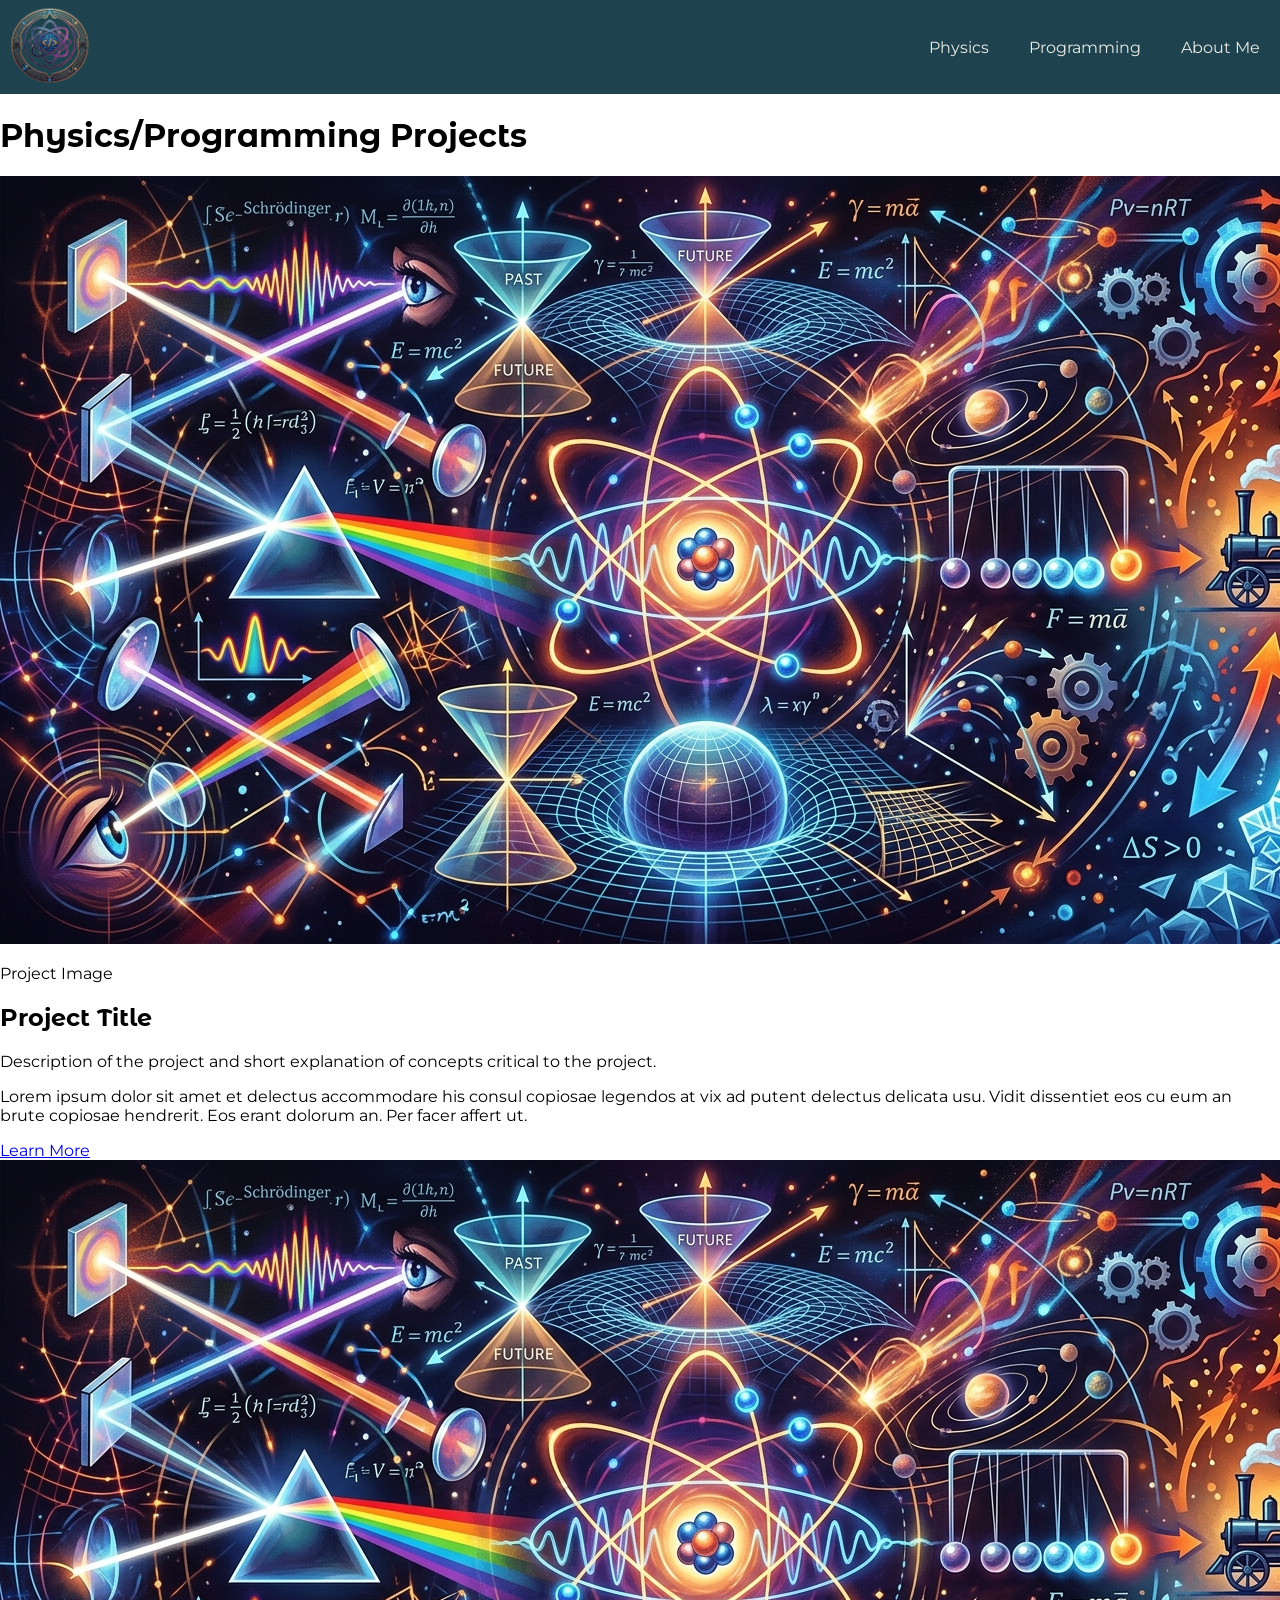
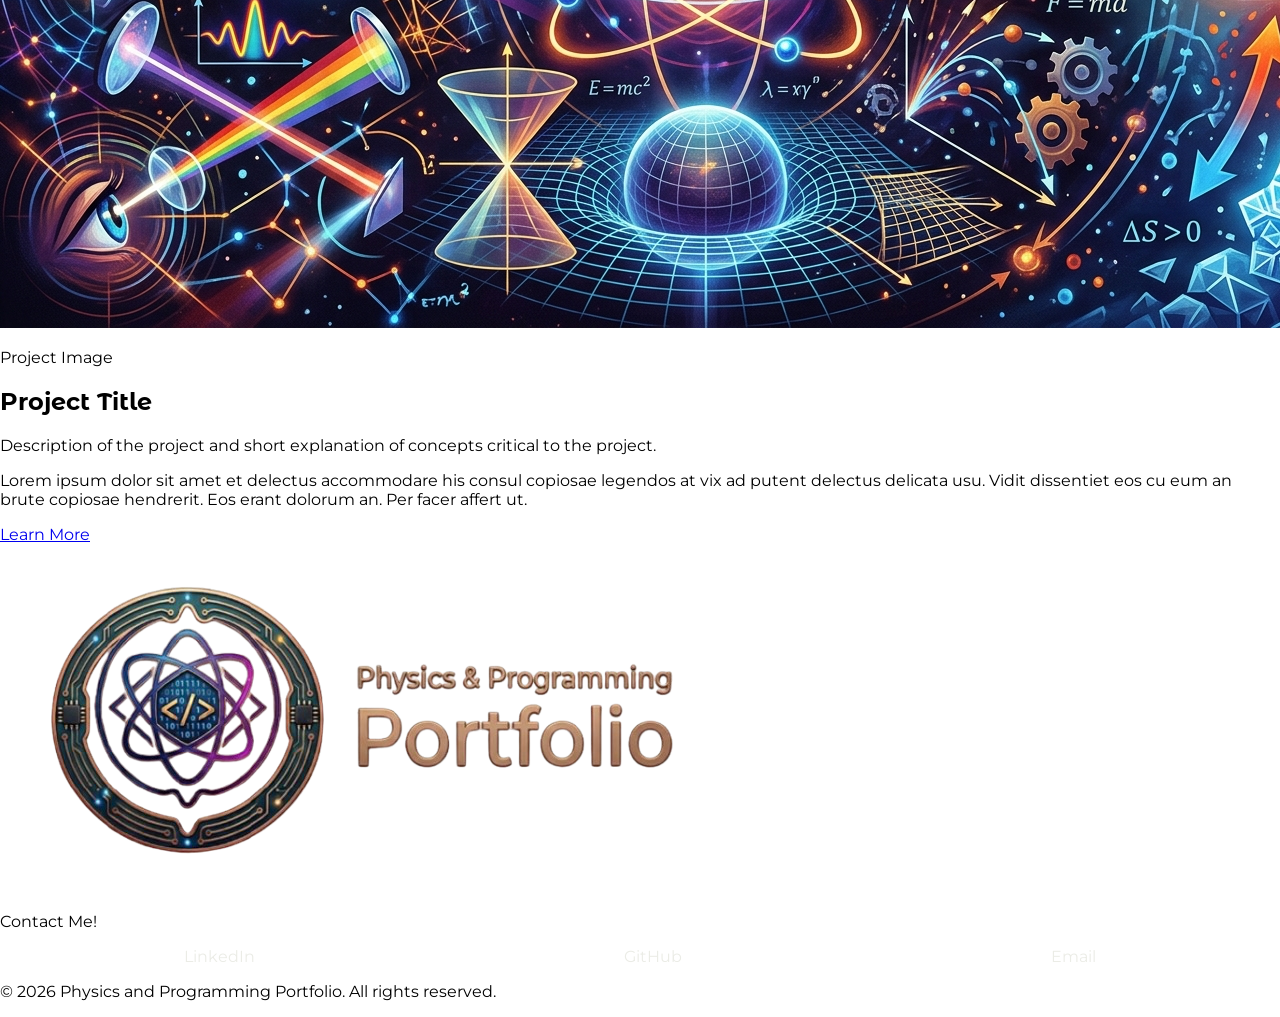
==== physics.html @ 6575a485 "Create physics.html" ====
<!DOCTYPE html>
<html lang="en">
<head>
    <meta charset="UTF-8">
    <meta name="viewport" content="width=device-width, initial-scale=1.0">
    <title>Physics Projects - Portfolio</title>
    <link rel="stylesheet" href="styles/styles.css">
    <link rel="icon" type="image/png" href="images/logo-transparent.png">
</save>
</head>
<body>

    
    <header>
        <a href="/" id="icon-link">
            <img src="images/logo-transparent.png" alt="Logo" class="logo">
        </a>
        <nav>
            <a href="physics.html" class="active">Physics</a>
            <a href="programming.html">Programming</a>
            <a href="/">About Me</a>
        </nav>
    </header>

    
    <main>
        <div id="page-title-section">
            <h1>Physics/Programming Projects</h1>
        </div>

        <div id="child-projects-container">
            
            <article class="child-project-card">
                <div class="child-project-image">
                    <img src="images/physics-image.png" alt="Project Image Place holder">
                    <p class="image-caption">Project Image</p>
                </div>
                <div class="child-project-text">
                    <h2>Project Title</h2>
                    <p class="concept-summary">Description of the project and short explanation of concepts critical to the project.</p>
                    <p class="lorem-text">Lorem ipsum dolor sit amet et delectus accommodare his consul copiosae legendos at vix ad putent delectus delicata usu. Vidit dissentiet eos cu eum an brute copiosae hendrerit. Eos erant dolorum an. Per facer affert ut.</p>
                    <a href="#" class="btn-learn-more">Learn More</a>
                </div>
            </article>

            <article class="child-project-card">
                <div class="child-project-image">
                    <img src="images/physics-image.png" alt="Project Image Place holder">
                    <p class="image-caption">Project Image</p>
                </div>
                <div class="child-project-text">
                    <h2>Project Title</h2>
                    <p class="concept-summary">Description of the project and short explanation of concepts critical to the project.</p>
                    <p class="lorem-text">Lorem ipsum dolor sit amet et delectus accommodare his consul copiosae legendos at vix ad putent delectus delicata usu. Vidit dissentiet eos cu eum an brute copiosae hendrerit. Eos erant dolorum an. Per facer affert ut.</p>
                    <a href="#" class="btn-learn-more">Learn More</a>
                </div>
            </article>
        </div>
    </main>

    
    <footer>
        <img src="images/logo-landscape-transparent.png" class="logo-footer" alt="Footer Logo">
        <p>Contact Me!</p>
        <nav>
            <a href="https://www.linkedin.com/in/karwinns10">LinkedIn</a>
            <a href="https://github.com/karinawinn">GitHub</a>
            <a href="mailto:karinawinn@icloud.com">Email</a>
        </nav>
        <p>&copy; 2026 Physics and Programming Portfolio. All rights reserved.</p>
    </footer>

</body>
</html>
---- styles/styles.css ----
@import url('https://fonts.googleapis.com/css2?family=Montserrat+Alternates:ital,wght@0,100;0,200;0,300;0,400;0,500;0,600;0,700;0,800;0,900;1,100;1,200;1,300;1,400;1,500;1,600;1,700;1,800;1,900&family=Montserrat:ital,wght@0,100..900;1,100..900&display=swap');
:root{
    --primary:#1E434E;
    --secondary:#56B0DE;
    --accent-1:#A031B3;
    --accent-2:#EBECE6;
    --standard-text:var(--primary);
    --colored-text-background:var(--secondary);
    --colored-background-text:var(--accent-2);
    --nav-background:var(--primary);
    --nav-hover:var(--accent-1);
    --nav-text:var(--accent-2);
    --heading-font:"Montserrat Alternates",Verdana;
    --text-font:"Montserrat", Tahoma;
}
h1,h2{
    font-family:var(--heading-font);
}
p,a{
    font-family:var(--text-font)
}
body{
 margin: 0px;
}
header{
    background-color:var(--nav-background);
    color:var(--colored-background-text);
    display:grid;
    grid-template-columns:100px 1fr auto;
    width:100%;
}
.logo{
    width:100px;
}
nav{
    display:flex;
    grid-column-start:3;
    grid-column-end:4;
    justify-content: space-around;
}
nav a{
    text-decoration: none;
    color:var(--colored-background-text);
    place-content:center;
    text-align:center;
    padding-left:20px;
    padding-right:20px;
}
nav a:hover{
    background-color:var(--nav-hover)
}
#hero-section{
    display:grid;
    grid-template-columns:1fr 3fr 1fr;
    margin-top:20px;
    margin-left:0;
    text-align:center;
}
#hero-section img{
    grid-row:1/3;
    grid-column:1/4;
    width:100%;
}
#hero-section h1{
    grid-row:1/2;
    grid-column:2/3;
    order:1;
    color:var(--colored-background-text);
}
#hero-section p{
    grid-row:2/3;
    grid-column:2/3;
    color:var(--colored-background-text);
}
#project-section{
    display:grid;
    grid-template-columns: 1fr 1fr;
    grid-gap:25px;
    margin-left:50px;
    margin-right:50px;
    margin-top:15px;
}
.project-section{
    width:100%;
}
.project-section img{
    width:100%;
}
.text{
    border: solid black 1px;
}
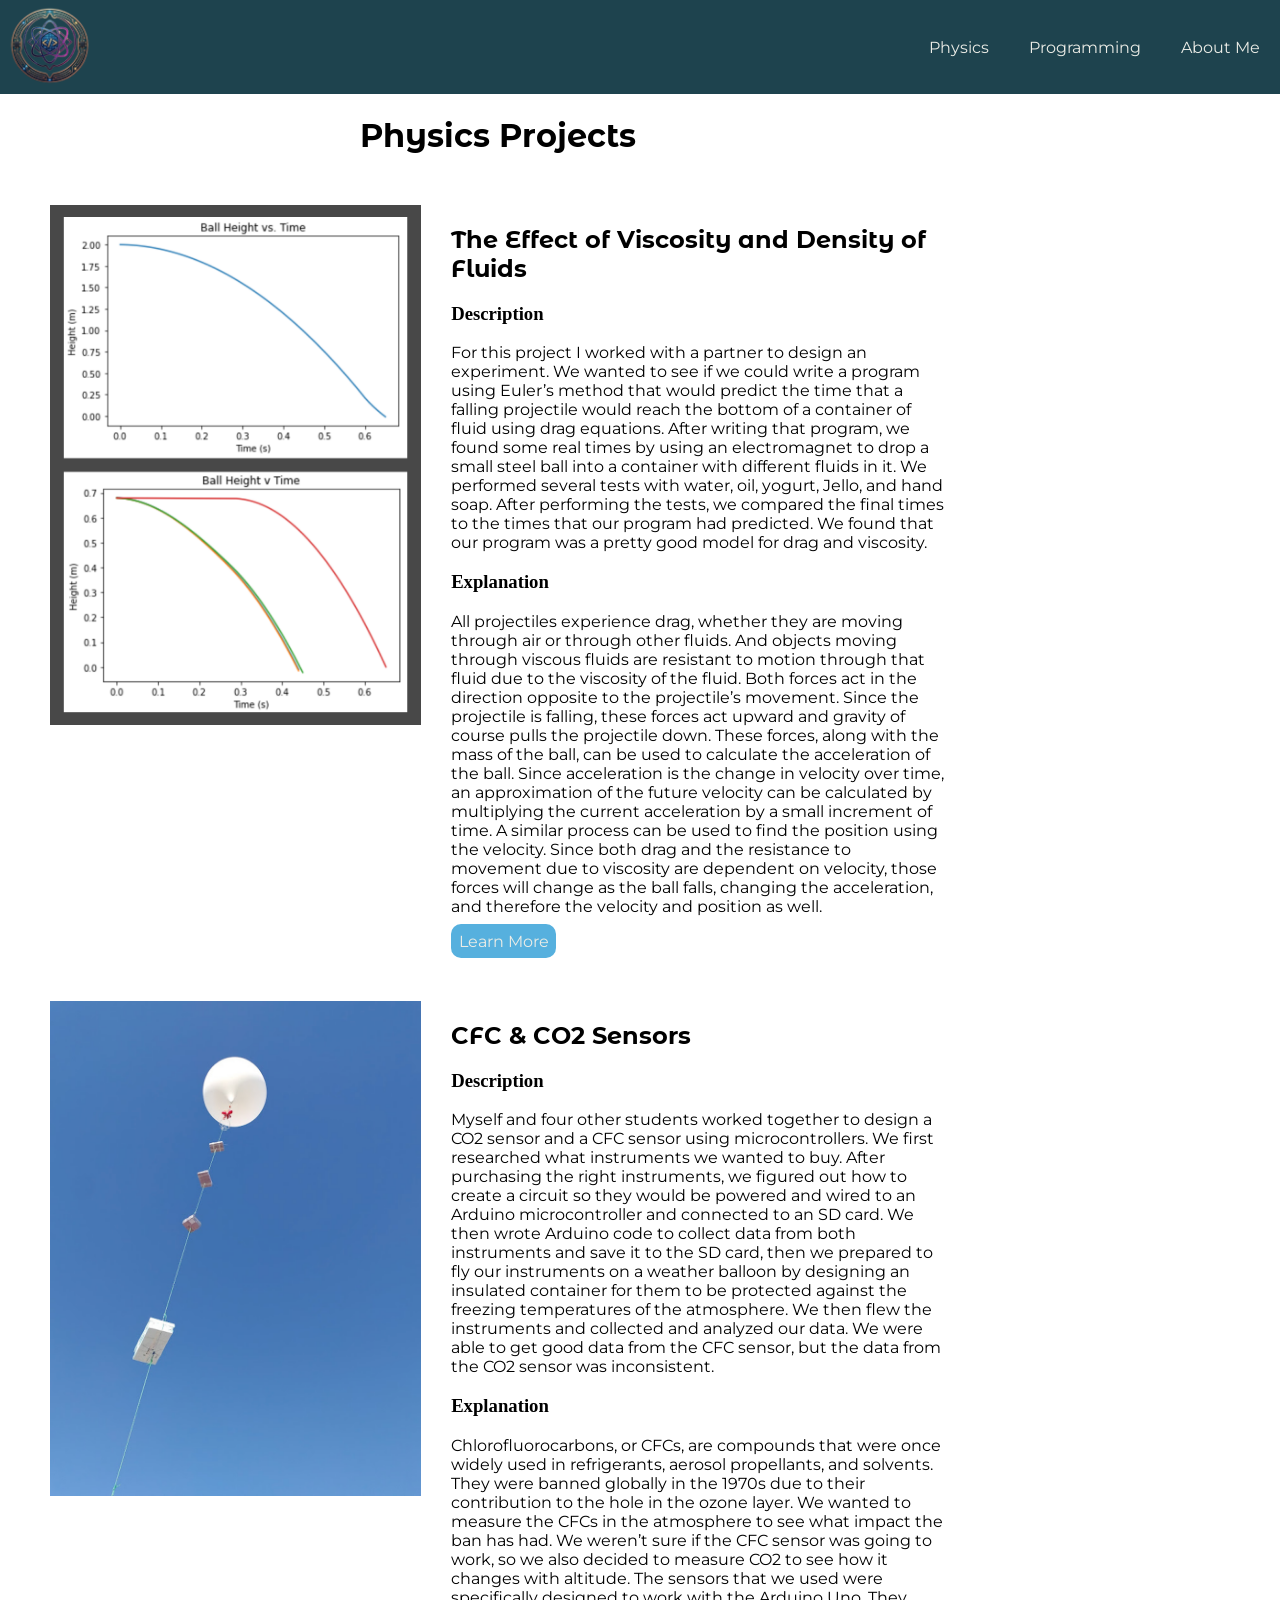
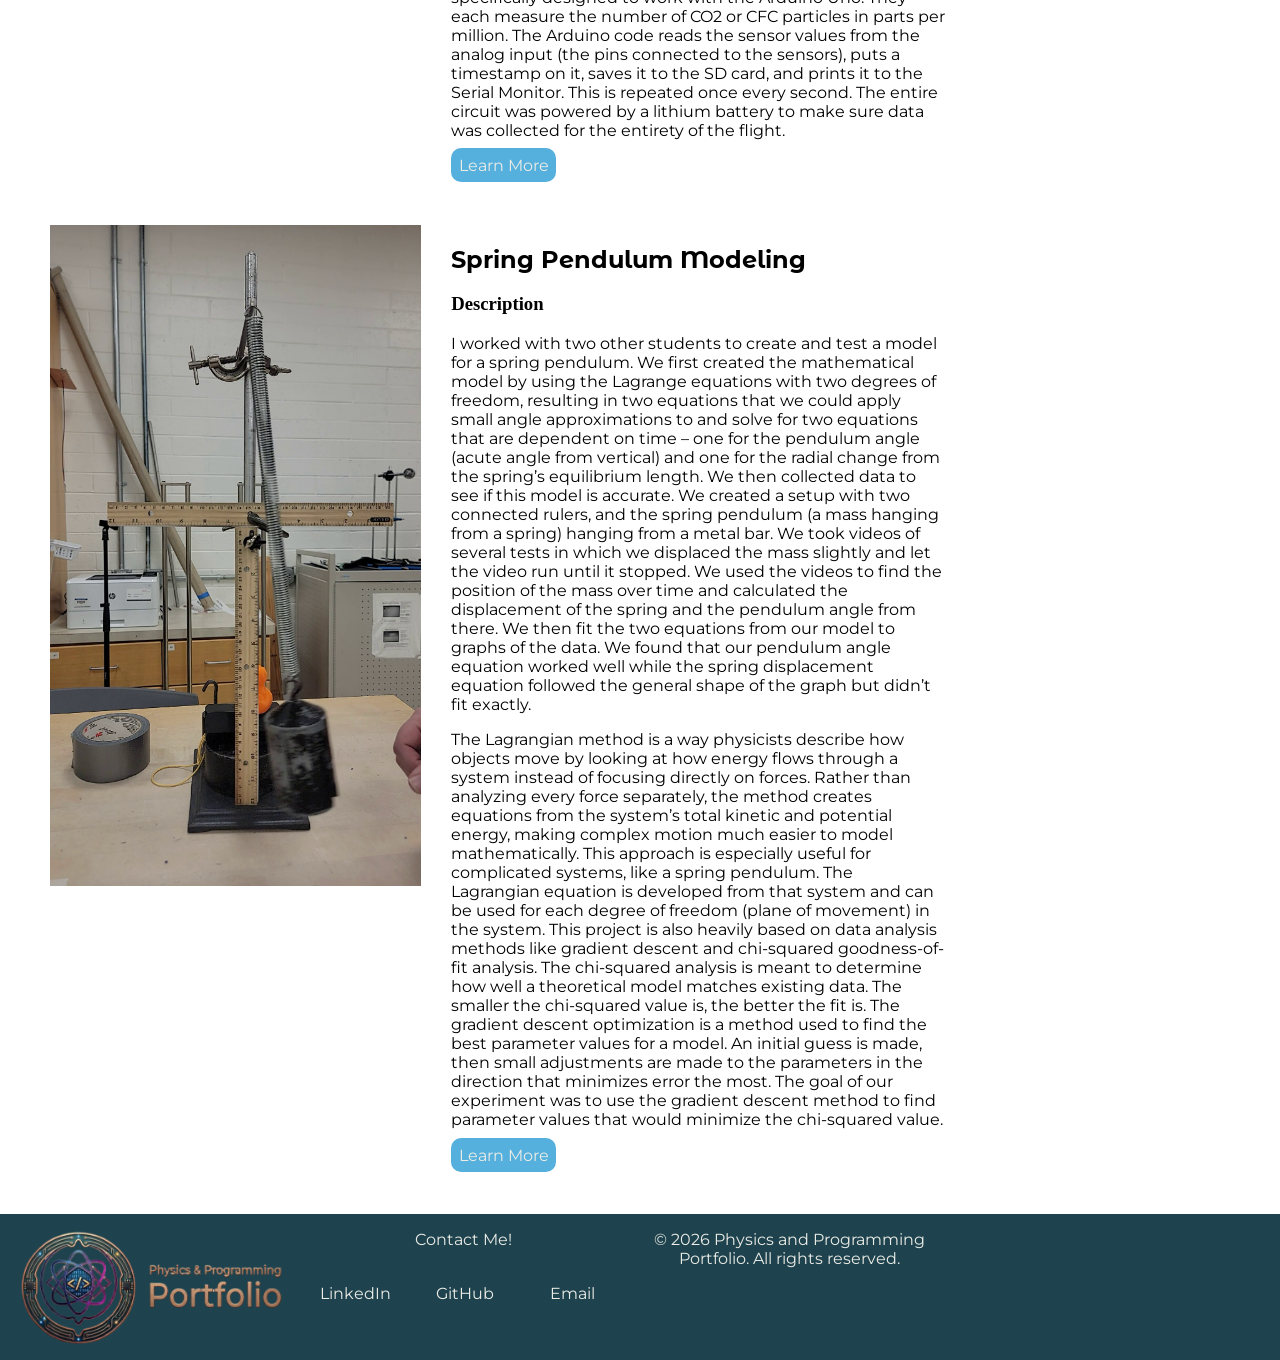
==== commit 2026bd1f: "Added programming.html, added projects to physics.html, and created styles for both" ====
--- a/physics.html
+++ b/physics.html
@@ -12,47 +12,71 @@
 
     
     <header>
-        <a href="/" id="icon-link">
+        <a href="/wdd130-winn/" id="icon-link">
             <img src="images/logo-transparent.png" alt="Logo" class="logo">
         </a>
         <nav>
             <a href="physics.html" class="active">Physics</a>
             <a href="programming.html">Programming</a>
-            <a href="/">About Me</a>
+            <a href="#">About Me</a>
         </nav>
     </header>
 
     
-    <main>
+    <main class="subpage">
         <div id="page-title-section">
-            <h1>Physics/Programming Projects</h1>
+            <h1>Physics Projects</h1>
         </div>
 
         <div id="child-projects-container">
             
             <article class="child-project-card">
                 <div class="child-project-image">
-                    <img src="images/physics-image.png" alt="Project Image Place holder">
-                    <p class="image-caption">Project Image</p>
+                    <img src="images/fluid-viscosity.png" alt="Project Image Place holder">
                 </div>
                 <div class="child-project-text">
-                    <h2>Project Title</h2>
-                    <p class="concept-summary">Description of the project and short explanation of concepts critical to the project.</p>
-                    <p class="lorem-text">Lorem ipsum dolor sit amet et delectus accommodare his consul copiosae legendos at vix ad putent delectus delicata usu. Vidit dissentiet eos cu eum an brute copiosae hendrerit. Eos erant dolorum an. Per facer affert ut.</p>
-                    <a href="#" class="btn-learn-more">Learn More</a>
+                    <h2>The Effect of Viscosity and Density of Fluids</h2>
+                    <h3>Description</h3>
+                    <p>
+                       For this project I worked with a partner to design an experiment. We wanted to see if we could write a program using Euler’s method that would predict the time that a falling projectile would reach the bottom of a container of fluid using drag equations. After writing that program, we found some real times by using an electromagnet to drop a small steel ball into a container with different fluids in it. We performed several tests with water, oil, yogurt, Jello, and hand soap. After performing the tests, we compared the final times to the times that our program had predicted. We found that our program was a pretty good model for drag and viscosity. 
+                    </p>
+                    <h3>Explanation</h3>
+                    <p>
+                        All projectiles experience drag, whether they are moving through air or through other fluids. And objects moving through viscous fluids are resistant to motion through that fluid due to the viscosity of the fluid. Both forces act in the direction opposite to the projectile’s movement. Since the projectile is falling, these forces act upward and gravity of course pulls the projectile down. These forces, along with the mass of the ball, can be used to calculate the acceleration of the ball. Since acceleration is the change in velocity over time, an approximation of the future velocity can be calculated by multiplying the current acceleration by a small increment of time. A similar process can be used to find the position using the velocity. Since both drag and the resistance to movement due to viscosity are dependent on velocity, those forces will change as the ball falls, changing the acceleration, and therefore the velocity and position as well.  
+                    </p>
+                    <a href="https://github.com/karinawinn/top-nutation " class="btn-learn-more">Learn More</a>
                 </div>
             </article>
 
             <article class="child-project-card">
                 <div class="child-project-image">
-                    <img src="images/physics-image.png" alt="Project Image Place holder">
-                    <p class="image-caption">Project Image</p>
+                    <img src="images/cfc-co2-sensors.png" alt="Project Image Place holder">
                 </div>
                 <div class="child-project-text">
-                    <h2>Project Title</h2>
-                    <p class="concept-summary">Description of the project and short explanation of concepts critical to the project.</p>
-                    <p class="lorem-text">Lorem ipsum dolor sit amet et delectus accommodare his consul copiosae legendos at vix ad putent delectus delicata usu. Vidit dissentiet eos cu eum an brute copiosae hendrerit. Eos erant dolorum an. Per facer affert ut.</p>
-                    <a href="#" class="btn-learn-more">Learn More</a>
+                    <h2>CFC & CO2 Sensors</h2>
+                    <h3>Description</h3>
+                    <p>
+                       Myself and four other students worked together to design a CO2 sensor and a CFC sensor using microcontrollers. We first researched what instruments we wanted to buy. After purchasing the right instruments, we figured out how to create a circuit so they would be powered and wired to an Arduino microcontroller and connected to an SD card. We then wrote Arduino code to collect data from both instruments and save it to the SD card, then we prepared to fly our instruments on a weather balloon by designing an insulated container for them to be protected against the freezing temperatures of the atmosphere. We then flew the instruments and collected and analyzed our data. We were able to get good data from the CFC sensor, but the data from the CO2 sensor was inconsistent. 
+                    <h3>Explanation</h3>
+                    <p>
+                        Chlorofluorocarbons, or CFCs, are compounds that were once widely used in refrigerants, aerosol propellants, and solvents. They were banned globally in the 1970s due to their contribution to the hole in the ozone layer. We wanted to measure the CFCs in the atmosphere to see what impact the ban has had. We weren’t sure if the CFC sensor was going to work, so we also decided to measure CO2 to see how it changes with altitude. The sensors that we used were specifically designed to work with the Arduino Uno. They each measure the number of CO2 or CFC particles in parts per million. The Arduino code reads the sensor values from the analog input (the pins connected to the sensors), puts a timestamp on it, saves it to the SD card, and prints it to the Serial Monitor. This is repeated once every second. The entire circuit was powered by a lithium battery to make sure data was collected for the entirety of the flight. 
+                    </p>
+                    <a href="https://github.com/karinawinn/CFC-CO2-Sensors" class="btn-learn-more">Learn More</a>
+                </div>
+            </article>
+            <article class="child-project-card">
+                <div class="child-project-image">
+                    <img src="images/spring-pendulum-modeling.png" alt="Project Image Place holder">
+                </div>
+                <div class="child-project-text">
+                    <h2>Spring Pendulum Modeling</h2>
+                    <h3>Description</h3>
+                    <p>
+                      I worked with two other students to create and test a model for a spring pendulum. We first created the mathematical model by using the Lagrange equations with two degrees of freedom, resulting in two equations that we could apply small angle approximations to and solve for two equations that are dependent on time – one for the pendulum angle (acute angle from vertical) and one for the radial change from the spring’s equilibrium length. We then collected data to see if this model is accurate. We created a setup with two connected rulers, and the spring pendulum (a mass hanging from a spring) hanging from a metal bar. We took videos of several tests in which we displaced the mass slightly and let the video run until it stopped. We used the videos to find the position of the mass over time and calculated the displacement of the spring and the pendulum angle from there. We then fit the two equations from our model to graphs of the data. We found that our pendulum angle equation worked well while the spring displacement equation followed the general shape of the graph but didn’t fit exactly. 
+                    <p>
+                        The Lagrangian method is a way physicists describe how objects move by looking at how energy flows through a system instead of focusing directly on forces. Rather than analyzing every force separately, the method creates equations from the system’s total kinetic and potential energy, making complex motion much easier to model mathematically. This approach is especially useful for complicated systems, like a spring pendulum. The Lagrangian equation is developed from that system and can be used for each degree of freedom (plane of movement) in the system. This project is also heavily based on data analysis methods like gradient descent and chi-squared goodness-of-fit analysis. The chi-squared analysis is meant to determine how well a theoretical model matches existing data. The smaller the chi-squared value is, the better the fit is. The gradient descent optimization is a method used to find the best parameter values for a model. An initial guess is made, then small adjustments are made to the parameters in the direction that minimizes error the most. The goal of our experiment was to use the gradient descent method to find parameter values that would minimize the chi-squared value. 
+                    </p>
+                    <a href="https://github.com/karinawinn/Spring-Pendulum-Model" class="btn-learn-more">Learn More</a>
                 </div>
             </article>
         </div>
--- a/styles/styles.css
+++ b/styles/styles.css
@@ -21,6 +21,8 @@
 }
 body{
  margin: 0px;
+ padding:0px;
+ width:100%;
 }
 header{
     background-color:var(--nav-background);
@@ -71,21 +73,114 @@
     grid-row:2/3;
     grid-column:2/3;
     color:var(--colored-background-text);
+    
 }
 #project-section{
     display:grid;
-    grid-template-columns: 1fr 1fr;
-    grid-gap:25px;
+    column-gap:25px;
     margin-left:50px;
     margin-right:50px;
     margin-top:15px;
+    align-items:stretch;
+    grid-template-columns:50% 50%;
 }
-.project-section{
+#project-section img{
+    width:100%;
+    grid-row:1/2;
+}
+#project-section h2{
+    grid-row:2/3;
+    margin:0px;
+    border:solid black 1px;
+    border-bottom:none;
+    padding-top:20px;
+}
+#project-section p{
+    grid-row:3/4;
+    border:solid black 1px;
+    border-bottom:none;
+    border-top:none;
+    margin:0px;
+    padding-top:20px;
+}
+#project-section div{
+    border:solid black 1px;
+    margin:0px;
+    border-top:none;
+    padding-top:20px;
+    text-align:center;
+    padding-bottom:20px;
+}
+#project-section a{
+    grid-row:4/5;
+    place-self:center;
+    text-decoration:none;
+    color:var(--colored-background-text);
+    background-color: var(--colored-text-background);
+    padding:5px;
+    border-radius:5px;
+}
+.physics{
+    grid-column:1/2;
+}
+.programming{
+    grid-column:2/3;
+
+}
+.programming h2{
+    border-bottom:none;
+}
+footer{
+    background-color: var(--nav-background);
+    display:grid;
+    width:100%;
+    grid-template-columns:300px 1fr 1fr 1fr;
+    color:var(--colored-background-text);
+    margin-top:30px;
+}
+footer img{
+    width:100%;
+    grid-row:1/4;
+}
+footer nav{
+    grid-column:2/3;
+    grid-row:2/3;
+}
+footer nav a{
+    box-sizing:border-box;
+    width: 100%;
+}
+footer p{
+    text-align:center;
+}
+#copy{
+    grid-column:2/3;
+}
+.child-project-card{
+    display:grid;
+    grid-template-columns:3fr 4fr;
+    column-gap:30px;
+    margin-top:50px;
+    margin-bottom:50px;
+
+}
+.child-project-image{
+    height:100%;
+}
+.child-project-image img{
     width:100%;
 }
-.project-section img{
-    width:100%;
+.subpage{
+    width:70vw;
+    margin-left:50px;
 }
-.text{
-    border: solid black 1px;
+.subpage h1{
+    text-align:center;
+}
+.subpage a{
+    text-decoration:none;
+    color:var(--colored-background-text);
+    background-color:var(--colored-text-background);
+    padding:7.5px;
+    border-radius:10px;
 }
